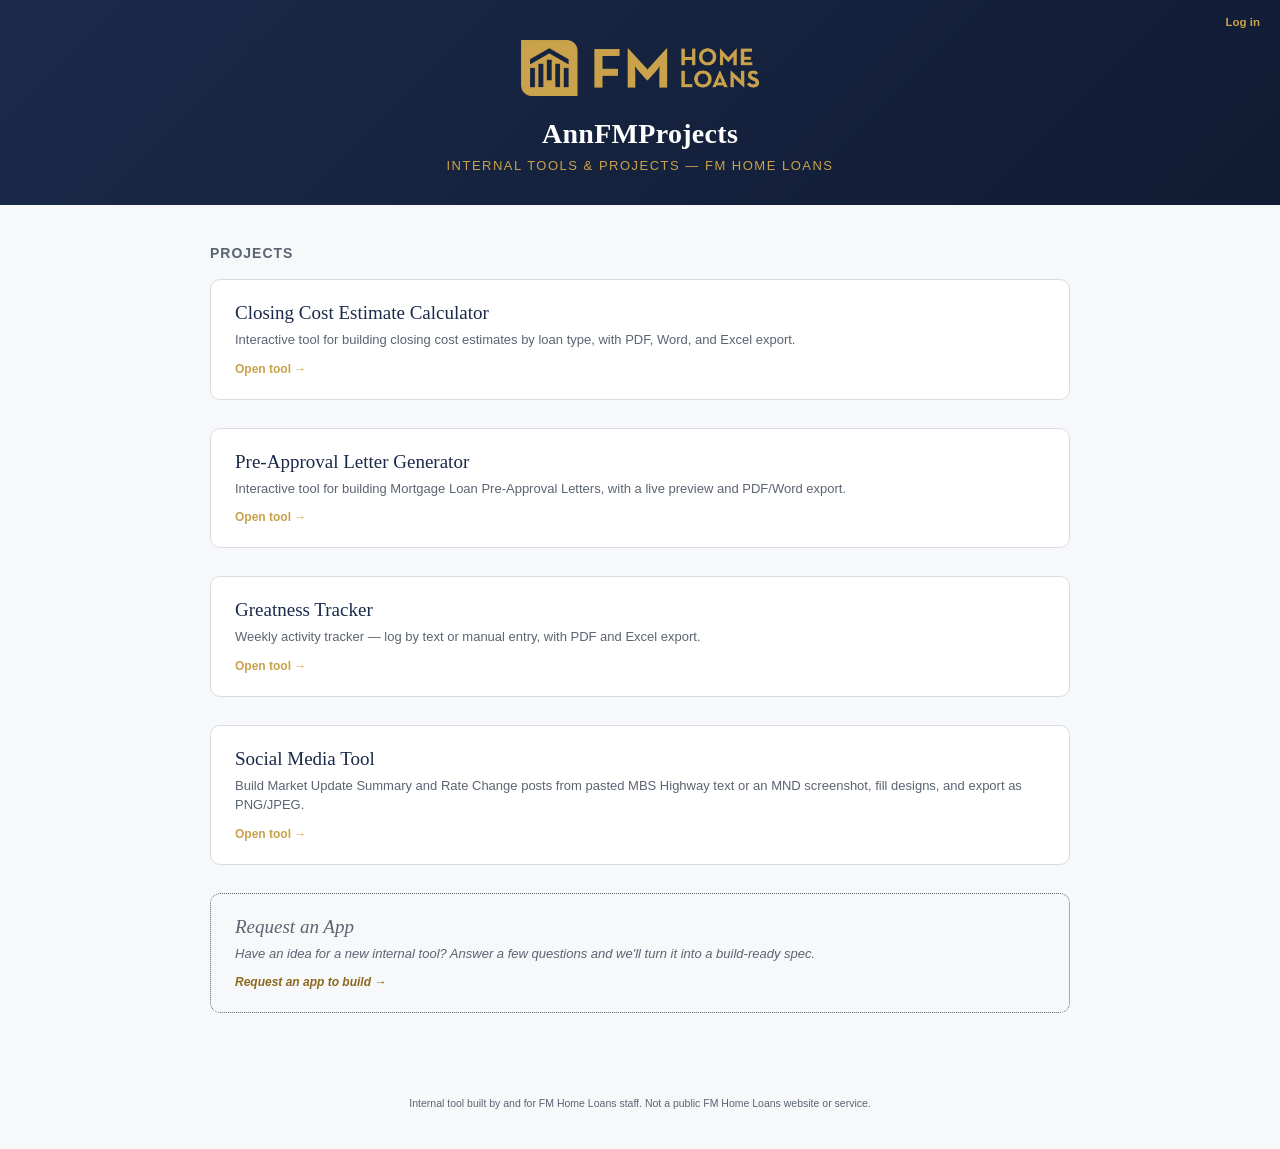
==== index.html @ bc338518 "Extract shared brand palette into assets/style.css Phase 2 of the shared-file split: navy/gold/slate" ====
<!DOCTYPE html>
<html lang="en">
<head>
<meta charset="UTF-8">
<meta name="viewport" content="width=device-width, initial-scale=1.0">
<title>AnnFMProjects Landing Page</title>
<script src="assets/api.js"></script>
<link rel="stylesheet" href="assets/style.css">
<style>
  :root{
    --paper:#F7F8FA;
    --ink:#202430;
  }
  *{ box-sizing:border-box; }
  body{
    margin:0;
    font-family: Calibri, "Segoe UI", Arial, sans-serif;
    background:var(--paper);
    color:var(--ink);
  }
  .wrap{
    max-width:900px;
    margin:0 auto;
    padding:0 20px;
  }
  .header{
    background:linear-gradient(135deg, var(--navy) 0%, var(--navy-deep) 100%);
    color:#fff;
    padding:40px 20px 32px 20px;
    text-align:center;
    position:relative;
  }
  .hub-account{
    position:absolute;
    top:16px;
    right:20px;
    font-size:11.5px;
    color:#fff;
    display:flex;
    align-items:center;
    gap:8px;
    flex-wrap:wrap;
    justify-content:flex-end;
    max-width:220px;
  }
  .hub-account a{ color:var(--gold); text-decoration:none; font-weight:600; }
  .hub-account a:hover{ text-decoration:underline; }
  .hub-admin-btn{
    background:rgba(255,255,255,0.12);
    border:1px solid rgba(255,255,255,0.32);
    color:#fff;
    padding:5px 10px;
    border-radius:5px;
    font-size:11px;
    cursor:pointer;
    font-family:inherit;
  }
  .hub-admin-btn:hover{ background:rgba(255,255,255,0.22); }
  .header img{
    height:56px;
    width:auto;
    margin-bottom:18px;
  }
  .header h1{
    font-family:Cambria, Georgia, serif;
    font-size:28px;
    margin:0 0 8px 0;
    letter-spacing:.3px;
  }
  .header p{
    font-size:13px;
    color:var(--gold);
    text-transform:uppercase;
    letter-spacing:1.5px;
    margin:0;
  }
  .projects{
    padding:40px 0 60px 0;
  }
  .projects h2{
    font-size:14px;
    text-transform:uppercase;
    letter-spacing:1px;
    color:var(--slate);
    margin:0 0 18px 0;
  }
  .card{
    display:block;
    background:#fff;
    border:1px solid var(--line);
    border-radius:10px;
    padding:22px 24px;
    text-decoration:none;
    color:inherit;
    transition:box-shadow .15s ease, transform .1s ease;
    margin-bottom:28px;
  }
  .card:last-of-type{ margin-bottom:0; }
  .card:hover{
    box-shadow:0 4px 16px rgba(16,27,51,0.1);
    transform:translateY(-1px);
  }
  .card-title{
    font-family:Cambria, Georgia, serif;
    font-size:19px;
    color:var(--navy);
    margin:0 0 6px 0;
  }
  .card-desc{
    font-size:13px;
    color:var(--slate);
    margin:0;
    line-height:1.5;
  }
  .card-arrow{
    display:inline-block;
    margin-top:12px;
    font-size:12px;
    font-weight:700;
    color:var(--gold);
  }
  .card-request{
    background:none;
    border:1px dotted var(--slate);
  }
  .card-request .card-title,
  .card-request .card-desc{
    color:var(--slate);
    font-style:italic;
  }
  .card-request .card-arrow{
    color:#8A6A1F;
    font-style:italic;
  }
  .footer{
    text-align:center;
    padding:24px 20px 40px 20px;
    font-size:10.5px;
    color:var(--slate);
  }

  /* HUB MODALS — login, request-an-app wizard, admin panel */
  .hub-modal-overlay{
    display:none; position:fixed; inset:0; background:rgba(16,27,51,0.55); z-index:2000;
    align-items:center; justify-content:center; padding:20px;
  }
  .hub-modal-overlay.open{ display:flex; }
  .hub-modal{
    background:#fff; border-radius:10px; max-width:560px; width:100%; max-height:86vh;
    overflow-y:auto; padding:22px; font-family:Calibri, "Segoe UI", Arial, sans-serif; text-align:left;
  }
  .hub-modal h3{ margin-top:0; color:var(--navy); font-family:Cambria, Georgia, serif; }
  .hub-field{ display:flex; flex-direction:column; gap:4px; margin-top:10px; }
  .hub-field label{ font-size:12px; font-weight:600; color:var(--ink); }
  .hub-field input, .hub-field textarea, .hub-field select{
    width:100%; box-sizing:border-box; padding:9px 10px; border:1px solid var(--line);
    border-radius:6px; font-family:inherit; font-size:13px;
  }
  .hub-field textarea{ resize:vertical; min-height:64px; }
  .hub-btn{
    border:none; border-radius:6px; padding:10px 16px; font-size:12.5px; font-weight:600;
    cursor:pointer; font-family:inherit;
  }
  .hub-btn-primary{ background:var(--navy); color:#fff; }
  .hub-btn-secondary{ background:var(--slate-light); color:var(--navy); }
  .hub-error{ color:#B3261E; font-size:12px; margin-top:10px; min-height:14px; }
  .hub-success{ color:var(--good); font-size:12px; margin-top:10px; }
  .hub-request-row{ border:1px solid var(--line); border-radius:8px; padding:14px 16px; margin-bottom:12px; }
  .hub-request-row h4{ margin:0 0 4px 0; color:var(--navy); font-size:14px; }
  .hub-request-meta{ font-size:11px; color:var(--slate); margin-bottom:8px; }
  .hub-request-actions{ display:flex; gap:8px; flex-wrap:wrap; margin-top:10px; }
</style>
</head>
<body>

  <div class="header">
    <div class="hub-account" id="hubAccountArea">
      <a href="#" onclick="openHubLoginModal(false); return false;">Log in</a>
    </div>
    <img src="[data-uri]" alt="FM Home Loans">
    <h1>AnnFMProjects</h1>
    <p>Internal Tools &amp; Projects — FM Home Loans</p>
  </div>

  <!-- LOGIN MODAL -->
  <div id="hubLoginModalOverlay" class="hub-modal-overlay">
    <div class="hub-modal" style="max-width:400px;">
      <div style="display:flex; justify-content:space-between; align-items:center;">
        <h3>Log In</h3>
        <button class="hub-btn hub-btn-secondary" onclick="closeHubLoginModal()">&times; Close</button>
      </div>
      <div id="hubLoginNote" style="display:none; font-size:11.5px; color:#8A6A1F; background:rgba(201,162,75,0.16); border:1px solid rgba(201,162,75,0.45); padding:6px 9px; border-radius:5px; margin-bottom:10px;">Log in to request an app.</div>
      <div class="hub-field">
        <label>Email</label>
        <input type="email" id="hubLoginEmail" autocomplete="username">
      </div>
      <div class="hub-field">
        <label>Password</label>
        <input type="password" id="hubLoginPassword" autocomplete="current-password" onkeydown="if(event.key==='Enter') attemptHubLogin();">
      </div>
      <div id="hubLoginError" class="hub-error"></div>
      <button class="hub-btn hub-btn-primary" style="width:100%; margin-top:6px; padding:11px;" onclick="attemptHubLogin()">Login</button>
      <div style="text-align:center; margin-top:12px;">
        <a href="#" onclick="openHubRequestLoginModal(); return false;" style="color:#8A6A1F; font-size:12px;">Request Login</a>
      </div>
    </div>
  </div>

  <!-- REQUEST LOGIN MODAL -->
  <div id="hubRequestLoginModalOverlay" class="hub-modal-overlay" style="z-index:2001;">
    <div class="hub-modal" style="max-width:420px;">
      <h3>Request Login</h3>
      <p style="font-size:12.5px; color:var(--slate); line-height:1.5;">Choose your name, email, and a password. This sends a request for approval — you won't be able to log in until it's approved. (Same account works across all FM Home Loans tools.)</p>
      <div class="hub-field"><label>Name</label><input type="text" id="hubReqLoginName"></div>
      <div class="hub-field"><label>Email</label><input type="email" id="hubReqLoginEmail" autocomplete="username"></div>
      <div class="hub-field"><label>Password <span style="font-size:10.5px; color:var(--slate); font-weight:400;">At least 8 characters</span></label><input type="password" id="hubReqLoginPassword" autocomplete="new-password"></div>
      <div class="hub-field"><label>Confirm Password</label><input type="password" id="hubReqLoginPasswordConfirm" autocomplete="new-password" onkeydown="if(event.key==='Enter') attemptHubRequestLogin();"></div>
      <div id="hubReqLoginError" class="hub-error"></div>
      <div id="hubReqLoginSuccess" class="hub-success" style="display:none;">Request sent — you'll be able to log in once it's approved.</div>
      <div style="margin-top:14px; display:flex; gap:8px; justify-content:flex-end;">
        <button class="hub-btn hub-btn-secondary" onclick="closeHubRequestLoginModal()">Cancel</button>
        <button class="hub-btn hub-btn-primary" onclick="attemptHubRequestLogin()">Send Request</button>
      </div>
    </div>
  </div>

  <!-- NEW APP WIZARD -->
  <div id="appWizardModalOverlay" class="hub-modal-overlay">
    <div class="hub-modal" style="max-width:560px;">
      <div style="display:flex; justify-content:space-between; align-items:center;">
        <h3>Request an App</h3>
        <button class="hub-btn hub-btn-secondary" onclick="closeAppWizard()">&times; Close</button>
      </div>

      <div id="wizardStepQuestions">
        <p style="font-size:12.5px; color:var(--slate); line-height:1.5;">Answer a few questions and we'll turn it into a build-ready spec for a new internal tool.</p>
        <div class="hub-field">
          <label>App name</label>
          <input type="text" id="wizAppName" placeholder="e.g. Loan Comparison Tool">
        </div>
        <div class="hub-field">
          <label>One-sentence purpose — what problem does it solve?</label>
          <textarea id="wizPurpose"></textarea>
        </div>
        <div class="hub-field">
          <label>Who will use it?</label>
          <input type="text" id="wizWhoWillUseIt" placeholder="e.g. all loan officers, just me">
        </div>
        <div class="hub-field">
          <label>Key features / must-haves</label>
          <textarea id="wizKeyFeatures" placeholder="One per line is fine"></textarea>
        </div>
        <div class="hub-field">
          <label>Closest existing tool to model it after</label>
          <select id="wizSimilarTo">
            <option value="">None / brand new</option>
            <option value="CCE Calculator">CCE Calculator</option>
            <option value="Pre-Approval Letter Generator">Pre-Approval Letter Generator</option>
            <option value="Greatness Tracker">Greatness Tracker</option>
          </select>
        </div>
        <div class="hub-field" style="flex-direction:row; align-items:center; gap:8px;">
          <input type="checkbox" id="wizNeedsCloudSave" style="width:auto;">
          <label style="margin:0;">Needs cloud save/load of records</label>
        </div>
        <div class="hub-field">
          <label>Needs export</label>
          <div style="display:flex; gap:14px; font-size:12.5px; color:var(--ink); margin-top:2px;">
            <label style="display:flex; align-items:center; gap:5px; font-weight:400;"><input type="checkbox" id="wizExportPdf" style="width:auto;"> PDF</label>
            <label style="display:flex; align-items:center; gap:5px; font-weight:400;"><input type="checkbox" id="wizExportWord" style="width:auto;"> Word</label>
            <label style="display:flex; align-items:center; gap:5px; font-weight:400;"><input type="checkbox" id="wizExportExcel" style="width:auto;"> Excel</label>
            <label style="display:flex; align-items:center; gap:5px; font-weight:400;"><input type="checkbox" id="wizExportPng" style="width:auto;"> PNG</label>
            <label style="display:flex; align-items:center; gap:5px; font-weight:400;"><input type="checkbox" id="wizExportJpeg" style="width:auto;"> JPEG</label>
            <label style="display:flex; align-items:center; gap:5px; font-weight:400;"><input type="checkbox" id="wizExportOther" style="width:auto;" onchange="toggleWizExportOther()"> <span id="wizExportOtherLabel">Other</span></label>
            <input type="text" id="wizExportOtherText" placeholder="Specify export type..." style="display:none; flex:1 1 140px; min-width:120px; font-size:12.5px; padding:4px 7px; border:1px solid var(--line); border-radius:5px; font-family:inherit;">
          </div>
        </div>
        <div class="hub-field">
          <label>Additional notes (optional)</label>
          <textarea id="wizAdditionalNotes"></textarea>
        </div>
        <div id="wizQuestionsError" class="hub-error"></div>
        <div style="display:flex; justify-content:flex-end; margin-top:14px;">
          <button class="hub-btn hub-btn-primary" onclick="wizGoToReview()">Review →</button>
        </div>
      </div>

      <div id="wizardStepReview" style="display:none;">
        <p style="font-size:12.5px; color:var(--slate); line-height:1.5;">Review before sending — Ann will use this to build the app.</p>
        <div id="wizReviewList" style="font-size:12.5px; line-height:1.6;"></div>
        <div id="wizSubmitError" class="hub-error"></div>
        <div id="wizSubmitSuccess" class="hub-success" style="display:none;">Request sent — Ann will follow up.</div>
        <div style="display:flex; justify-content:space-between; margin-top:14px;">
          <button class="hub-btn hub-btn-secondary" onclick="wizBackToQuestions()">← Back</button>
          <button class="hub-btn hub-btn-primary" id="wizSubmitBtn" onclick="wizSubmit()">Submit Request</button>
        </div>
      </div>
    </div>
  </div>

  <!-- ADMIN: APP REQUESTS PANEL -->
  <div id="adminAppRequestsModalOverlay" class="hub-modal-overlay">
    <div class="hub-modal" style="max-width:640px;">
      <div style="display:flex; justify-content:space-between; align-items:center;">
        <h3>App Requests</h3>
        <button class="hub-btn hub-btn-secondary" onclick="closeAdminPanel()">&times; Close</button>
      </div>
      <div id="adminRequestsError" class="hub-error"></div>
      <div id="adminRequestsEmpty" style="display:none; font-size:12.5px; color:var(--slate); padding:20px 0;">No requests submitted yet.</div>
      <div id="adminRequestsList"></div>
    </div>
  </div>

  <div class="wrap">
    <div class="projects">
      <h2>Projects</h2>

      <a class="card" href="cce_calculator/">
        <div class="card-title">Closing Cost Estimate Calculator</div>
        <p class="card-desc">Interactive tool for building closing cost estimates by loan type, with PDF, Word, and Excel export.</p>
        <span class="card-arrow">Open tool →</span>
      </a>

      <a class="card" href="pag/">
        <div class="card-title">Pre-Approval Letter Generator</div>
        <p class="card-desc">Interactive tool for building Mortgage Loan Pre-Approval Letters, with a live preview and PDF/Word export.</p>
        <span class="card-arrow">Open tool →</span>
      </a>

      <a class="card" href="greatness_tracker/">
        <div class="card-title">Greatness Tracker</div>
        <p class="card-desc">Weekly activity tracker — log by text or manual entry, with PDF and Excel export.</p>
        <span class="card-arrow">Open tool →</span>
      </a>

      <a class="card" href="social_media/">
        <div class="card-title">Social Media Tool</div>
        <p class="card-desc">Build Market Update Summary and Rate Change posts from pasted MBS Highway text or an MND screenshot, fill designs, and export as PNG/JPEG.</p>
        <span class="card-arrow">Open tool →</span>
      </a>

      <a class="card card-request" href="#" onclick="openAppWizard(); return false;">
        <div class="card-title">Request an App</div>
        <p class="card-desc">Have an idea for a new internal tool? Answer a few questions and we'll turn it into a build-ready spec.</p>
        <span class="card-arrow">Request an app to build →</span>
      </a>
    </div>
  </div>

  <div class="footer">
    Internal tool built by and for FM Home Loans staff. Not a public FM Home Loans website or service.
  </div>

<script>
// ===========================================================================
// HUB_API — mirrors PAG_API/CCE_API. Same API_BASE_URL + localStorage token
// key ('cce_session_token') so a login here carries over to every tool, and
// vice versa (shared GitHub Pages origin).
// ===========================================================================
// Shared login/session plumbing lives in assets/api.js (createFmApiCore).
const HUB_API = (function(){
  const core = createFmApiCore();
  return Object.assign({}, core, {
    submitAppRequest: async function(payload){
      const data = await core.call('submitAppRequest', payload);
      return data.request;
    },
    listAppRequests: async function(){
      const data = await core.call('listAppRequests', {});
      return data.requests;
    },
    deleteAppRequest: async function(requestId){
      const data = await core.call('deleteAppRequest', { requestId: requestId });
      return data.deleted;
    },
    emailAppRequestJson: async function(requestId){
      const data = await core.call('emailAppRequestJson', { requestId: requestId });
      return data.sent;
    },
    // PREP FOR LATER — see APP_REQUEST_CLAUDE_ENABLED below. The backend
    // action this calls is fully wired; only the button that calls it is
    // gated off until Ann has Anthropic API billing set up.
    sendAppRequestToClaude: async function(requestId){
      const data = await core.call('sendAppRequestToClaude', { requestId: requestId });
      return data.reply;
    },
  });
})();

// Flip to true once Ann sets ANTHROPIC_API_KEY (Script Properties) and
// redeploys backend/Code.gs — no other code changes needed. Until then the
// "Send Directly to Claude" button in the admin panel stays hidden and the
// primary options are Download JSON / Copy Prompt / Email Myself JSON.
const APP_REQUEST_CLAUDE_ENABLED = false;

// ===========================================================================
// SESSION — unlike CCE/PAG, the hub stays fully browsable while logged out;
// this only toggles the small account area in the header, never blocks the
// project cards.
// ===========================================================================
let hubAccount = null;

async function initHubSession(){
  if (!HUB_API.isLoggedIn()) { renderHubAccountArea(); return; }
  try {
    hubAccount = await HUB_API.whoAmI();
  } catch (err) {
    HUB_API.logout();
    hubAccount = null;
  }
  renderHubAccountArea();
}

function renderHubAccountArea(){
  const area = document.getElementById('hubAccountArea');
  if (!hubAccount) {
    area.innerHTML = '<a href="#" onclick="openHubLoginModal(false); return false;">Log in</a>';
    return;
  }
  let html = 'Hi, ' + escapeHtml_(hubAccount.Name) + ' &middot; <a href="#" onclick="hubLogout(); return false;">Logout</a>';
  if (hubAccount.isAdmin) {
    html += ' <button class="hub-admin-btn" onclick="openAdminPanel()">App Requests</button>';
  }
  area.innerHTML = html;
}

function hubLogout(){
  HUB_API.logout();
  hubAccount = null;
  renderHubAccountArea();
}

function escapeHtml_(str){
  const div = document.createElement('div');
  div.textContent = str == null ? '' : String(str);
  return div.innerHTML;
}

// ===========================================================================
// LOGIN / REQUEST LOGIN MODALS
// ===========================================================================
let pendingWizardOpen = false;

function openHubLoginModal(showRequestNote){
  document.getElementById('hubLoginEmail').value = '';
  document.getElementById('hubLoginPassword').value = '';
  document.getElementById('hubLoginError').textContent = '';
  document.getElementById('hubLoginNote').style.display = showRequestNote ? 'block' : 'none';
  document.getElementById('hubLoginModalOverlay').classList.add('open');
}
function closeHubLoginModal(){ document.getElementById('hubLoginModalOverlay').classList.remove('open'); }

async function attemptHubLogin(){
  const email = document.getElementById('hubLoginEmail').value.trim();
  const password = document.getElementById('hubLoginPassword').value;
  const errEl = document.getElementById('hubLoginError');
  errEl.textContent = '';
  if (!email || !password) { errEl.textContent = 'Enter your email and password.'; return; }
  try {
    hubAccount = await HUB_API.login(email, password);
    renderHubAccountArea();
    closeHubLoginModal();
    if (pendingWizardOpen) { pendingWizardOpen = false; openAppWizard(); }
  } catch (err) {
    errEl.textContent = err.message;
  }
}

function openHubRequestLoginModal(){
  ['hubReqLoginName','hubReqLoginEmail','hubReqLoginPassword','hubReqLoginPasswordConfirm'].forEach(id => { document.getElementById(id).value = ''; });
  document.getElementById('hubReqLoginError').textContent = '';
  document.getElementById('hubReqLoginSuccess').style.display = 'none';
  document.getElementById('hubRequestLoginModalOverlay').classList.add('open');
}
function closeHubRequestLoginModal(){ document.getElementById('hubRequestLoginModalOverlay').classList.remove('open'); }

async function attemptHubRequestLogin(){
  const name = document.getElementById('hubReqLoginName').value.trim();
  const email = document.getElementById('hubReqLoginEmail').value.trim();
  const password = document.getElementById('hubReqLoginPassword').value;
  const confirmPw = document.getElementById('hubReqLoginPasswordConfirm').value;
  const errEl = document.getElementById('hubReqLoginError');
  errEl.textContent = '';
  if (!name || !email || !password) { errEl.textContent = 'Name, email, and password are all required.'; return; }
  if (password.length < 8) { errEl.textContent = 'Password must be at least 8 characters.'; return; }
  if (password !== confirmPw) { errEl.textContent = "Passwords don't match."; return; }
  try {
    await HUB_API.requestLogin(name, email, password);
    document.getElementById('hubReqLoginSuccess').style.display = 'block';
  } catch (err) {
    errEl.textContent = err.message;
  }
}

// ===========================================================================
// NEW APP WIZARD
// ===========================================================================
let wizardAnswers = null;

function openAppWizard(){
  if (!hubAccount) {
    pendingWizardOpen = true;
    openHubLoginModal(true);
    return;
  }
  ['wizAppName','wizPurpose','wizWhoWillUseIt','wizKeyFeatures','wizAdditionalNotes'].forEach(id => { document.getElementById(id).value = ''; });
  document.getElementById('wizSimilarTo').value = '';
  document.getElementById('wizNeedsCloudSave').checked = false;
  document.getElementById('wizExportPdf').checked = false;
  document.getElementById('wizExportWord').checked = false;
  document.getElementById('wizExportExcel').checked = false;
  document.getElementById('wizQuestionsError').textContent = '';
  document.getElementById('wizSubmitError').textContent = '';
  document.getElementById('wizSubmitSuccess').style.display = 'none';
  document.getElementById('wizSubmitBtn').style.display = '';
  document.getElementById('wizardStepQuestions').style.display = '';
  document.getElementById('wizardStepReview').style.display = 'none';
  document.getElementById('appWizardModalOverlay').classList.add('open');
}
function closeAppWizard(){ document.getElementById('appWizardModalOverlay').classList.remove('open'); }
function toggleWizExportOther(){
  const checked = document.getElementById('wizExportOther').checked;
  document.getElementById('wizExportOtherLabel').style.display = checked ? 'none' : '';
  const textEl = document.getElementById('wizExportOtherText');
  textEl.style.display = checked ? '' : 'none';
  if (checked) textEl.focus();
}

function wizGoToReview(){
  const appName = document.getElementById('wizAppName').value.trim();
  const purpose = document.getElementById('wizPurpose').value.trim();
  const errEl = document.getElementById('wizQuestionsError');
  errEl.textContent = '';
  if (!appName) { errEl.textContent = 'An app name is required.'; return; }
  if (!purpose) { errEl.textContent = 'A one-sentence purpose is required.'; return; }

  const exportBits = [];
  if (document.getElementById('wizExportPdf').checked) exportBits.push('PDF');
  if (document.getElementById('wizExportWord').checked) exportBits.push('Word');
  if (document.getElementById('wizExportExcel').checked) exportBits.push('Excel');
  if (document.getElementById('wizExportPng').checked) exportBits.push('PNG');
  if (document.getElementById('wizExportJpeg').checked) exportBits.push('JPEG');
  if (document.getElementById('wizExportOther').checked) exportBits.push(document.getElementById('wizExportOtherText').value.trim() || 'Other');

  wizardAnswers = {
    appName: appName,
    purpose: purpose,
    whoWillUseIt: document.getElementById('wizWhoWillUseIt').value.trim(),
    keyFeatures: document.getElementById('wizKeyFeatures').value.trim(),
    similarToExisting: document.getElementById('wizSimilarTo').value,
    needsCloudSave: document.getElementById('wizNeedsCloudSave').checked,
    needsExport: exportBits.join(', '),
    additionalNotes: document.getElementById('wizAdditionalNotes').value.trim(),
  };

  const reviewRows = [
    ['App name', wizardAnswers.appName],
    ['Purpose', wizardAnswers.purpose],
    ['Who will use it', wizardAnswers.whoWillUseIt || '—'],
    ['Key features', wizardAnswers.keyFeatures || '—'],
    ['Similar to', wizardAnswers.similarToExisting || 'None / brand new'],
    ['Cloud save/load', wizardAnswers.needsCloudSave ? 'Yes' : 'No'],
    ['Export', wizardAnswers.needsExport || 'None specified'],
    ['Additional notes', wizardAnswers.additionalNotes || '—'],
  ];
  document.getElementById('wizReviewList').innerHTML = reviewRows.map(r =>
    '<div style="margin-bottom:8px;"><strong style="color:var(--navy);">' + escapeHtml_(r[0]) + ':</strong> ' + escapeHtml_(r[1]).replace(/\n/g,'<br>') + '</div>'
  ).join('');

  document.getElementById('wizardStepQuestions').style.display = 'none';
  document.getElementById('wizardStepReview').style.display = '';
}
function wizBackToQuestions(){
  document.getElementById('wizardStepReview').style.display = 'none';
  document.getElementById('wizardStepQuestions').style.display = '';
}
async function wizSubmit(){
  const errEl = document.getElementById('wizSubmitError');
  errEl.textContent = '';
  try {
    await HUB_API.submitAppRequest(wizardAnswers);
    document.getElementById('wizSubmitSuccess').style.display = 'block';
    document.getElementById('wizSubmitBtn').style.display = 'none';
  } catch (err) {
    errEl.textContent = err.message;
  }
}

// ===========================================================================
// ADMIN — APP REQUESTS PANEL
// ===========================================================================
let adminRequestsCache = [];

async function openAdminPanel(){
  document.getElementById('adminAppRequestsModalOverlay').classList.add('open');
  document.getElementById('adminRequestsError').textContent = '';
  document.getElementById('adminRequestsEmpty').style.display = 'none';
  document.getElementById('adminRequestsList').innerHTML = '<div style="font-size:12.5px; color:var(--slate); padding:20px 0;">Loading…</div>';
  try {
    const requests = await HUB_API.listAppRequests();
    renderAdminRequests(requests);
  } catch (err) {
    document.getElementById('adminRequestsList').innerHTML = '';
    document.getElementById('adminRequestsError').textContent = err.message;
  }
}
function closeAdminPanel(){ document.getElementById('adminAppRequestsModalOverlay').classList.remove('open'); }

function renderAdminRequests(requests){
  adminRequestsCache = requests;
  const listEl = document.getElementById('adminRequestsList');
  if (!requests.length) {
    listEl.innerHTML = '';
    document.getElementById('adminRequestsEmpty').style.display = 'block';
    return;
  }
  document.getElementById('adminRequestsEmpty').style.display = 'none';
  listEl.innerHTML = requests.map((r, i) =>
    '<div class="hub-request-row">' +
      '<h4>' + escapeHtml_(r.AppName) + '</h4>' +
      '<div class="hub-request-meta">' + escapeHtml_(r.SubmitterName) + ' (' + escapeHtml_(r.SubmitterEmail) + ') &middot; ' + escapeHtml_(dateOnlyHub_(r.CreatedAt)) + '</div>' +
      '<div style="font-size:12.5px;">' + escapeHtml_(r.Purpose) + '</div>' +
      '<div class="hub-request-actions">' +
        '<button class="hub-btn hub-btn-primary" onclick="downloadRequestJson(' + i + ')">Download JSON</button>' +
        '<button class="hub-btn hub-btn-secondary" onclick="copyRequestPrompt(' + i + ')">Copy Prompt</button>' +
        '<button class="hub-btn hub-btn-secondary" onclick="emailRequestJson(' + i + ')">Email Myself JSON</button>' +
        (APP_REQUEST_CLAUDE_ENABLED ? '<button class="hub-btn hub-btn-secondary" onclick="sendRequestToClaude(' + i + ')">Send Directly to Claude</button>' : '') +
        '<button class="hub-btn hub-btn-secondary" style="color:#B3261E;" onclick="deleteAdminRequest(' + i + ')">Delete</button>' +
      '</div>' +
      '<div id="hubRequestStatus' + i + '" class="hub-success" style="display:none;"></div>' +
      '<div id="hubClaudeReply' + i + '" style="display:none; margin-top:10px; background:var(--slate-light); border-radius:6px; padding:10px; font-size:12px; white-space:pre-wrap;"></div>' +
    '</div>'
  ).join('');
}
function dateOnlyHub_(value){
  if (!value) return '';
  const d = new Date(value);
  return isNaN(d.getTime()) ? String(value) : d.toISOString().slice(0,10);
}
async function copyRequestPrompt(i){
  const r = adminRequestsCache[i];
  try {
    await navigator.clipboard.writeText(r.PromptText || '');
  } catch (err) {
    alert('Could not copy automatically — select and copy manually:\n\n' + (r.PromptText || ''));
  }
}
function downloadRequestJson(i){
  const r = adminRequestsCache[i];
  const blob = new Blob([JSON.stringify(r, null, 2)], { type: 'application/json' });
  const url = URL.createObjectURL(blob);
  const a = document.createElement('a');
  a.href = url;
  a.download = 'app-request-' + (r.AppName || 'request').replace(/[^a-z0-9]+/gi, '-').toLowerCase() + '.json';
  document.body.appendChild(a);
  a.click();
  document.body.removeChild(a);
  URL.revokeObjectURL(url);
}
async function emailRequestJson(i){
  const r = adminRequestsCache[i];
  const statusEl = document.getElementById('hubRequestStatus' + i);
  statusEl.style.display = 'block';
  statusEl.style.color = 'var(--good)';
  statusEl.textContent = 'Sending…';
  try {
    await HUB_API.emailAppRequestJson(r.RequestID);
    statusEl.textContent = 'Sent to your inbox.';
  } catch (err) {
    statusEl.style.color = '#B3261E';
    statusEl.textContent = err.message;
  }
}

// PREP FOR LATER — only reachable when APP_REQUEST_CLAUDE_ENABLED is true
// (the button that calls this isn't rendered otherwise).
async function sendRequestToClaude(i){
  const r = adminRequestsCache[i];
  const replyEl = document.getElementById('hubClaudeReply' + i);
  replyEl.style.display = 'block';
  replyEl.textContent = 'Asking Claude…';
  try {
    const reply = await HUB_API.sendAppRequestToClaude(r.RequestID);
    replyEl.textContent = reply;
  } catch (err) {
    replyEl.textContent = err.message;
  }
}

async function deleteAdminRequest(i){
  const r = adminRequestsCache[i];
  if (!confirm('Delete the request for "' + r.AppName + '"? This cannot be undone.')) return;
  try {
    await HUB_API.deleteAppRequest(r.RequestID);
    openAdminPanel();
  } catch (err) {
    document.getElementById('adminRequestsError').textContent = err.message;
  }
}

document.addEventListener('DOMContentLoaded', initHubSession);
</script>
</body>
</html>
---- assets/style.css ----
/* FM Home Loans internal tools — shared brand palette.
   Only variables that are genuinely identical across every page live here.
   --paper/--ink differ intentionally on the hub vs the tools, and each page
   may declare its own extra vars (PAG's theme colors, Social's --bad) in its
   own <style> block's :root — CSS custom properties merge across multiple
   :root rules, so this file and each page's local :root combine cleanly. */
:root{
  --navy:#1B2A4A;
  --navy-deep:#101B33;
  --gold:#C9A24B;
  --slate:#5B6472;
  --slate-light:#EDEFF3;
  --line:#D9DCE3;
  --good:#2F6B4F;
}
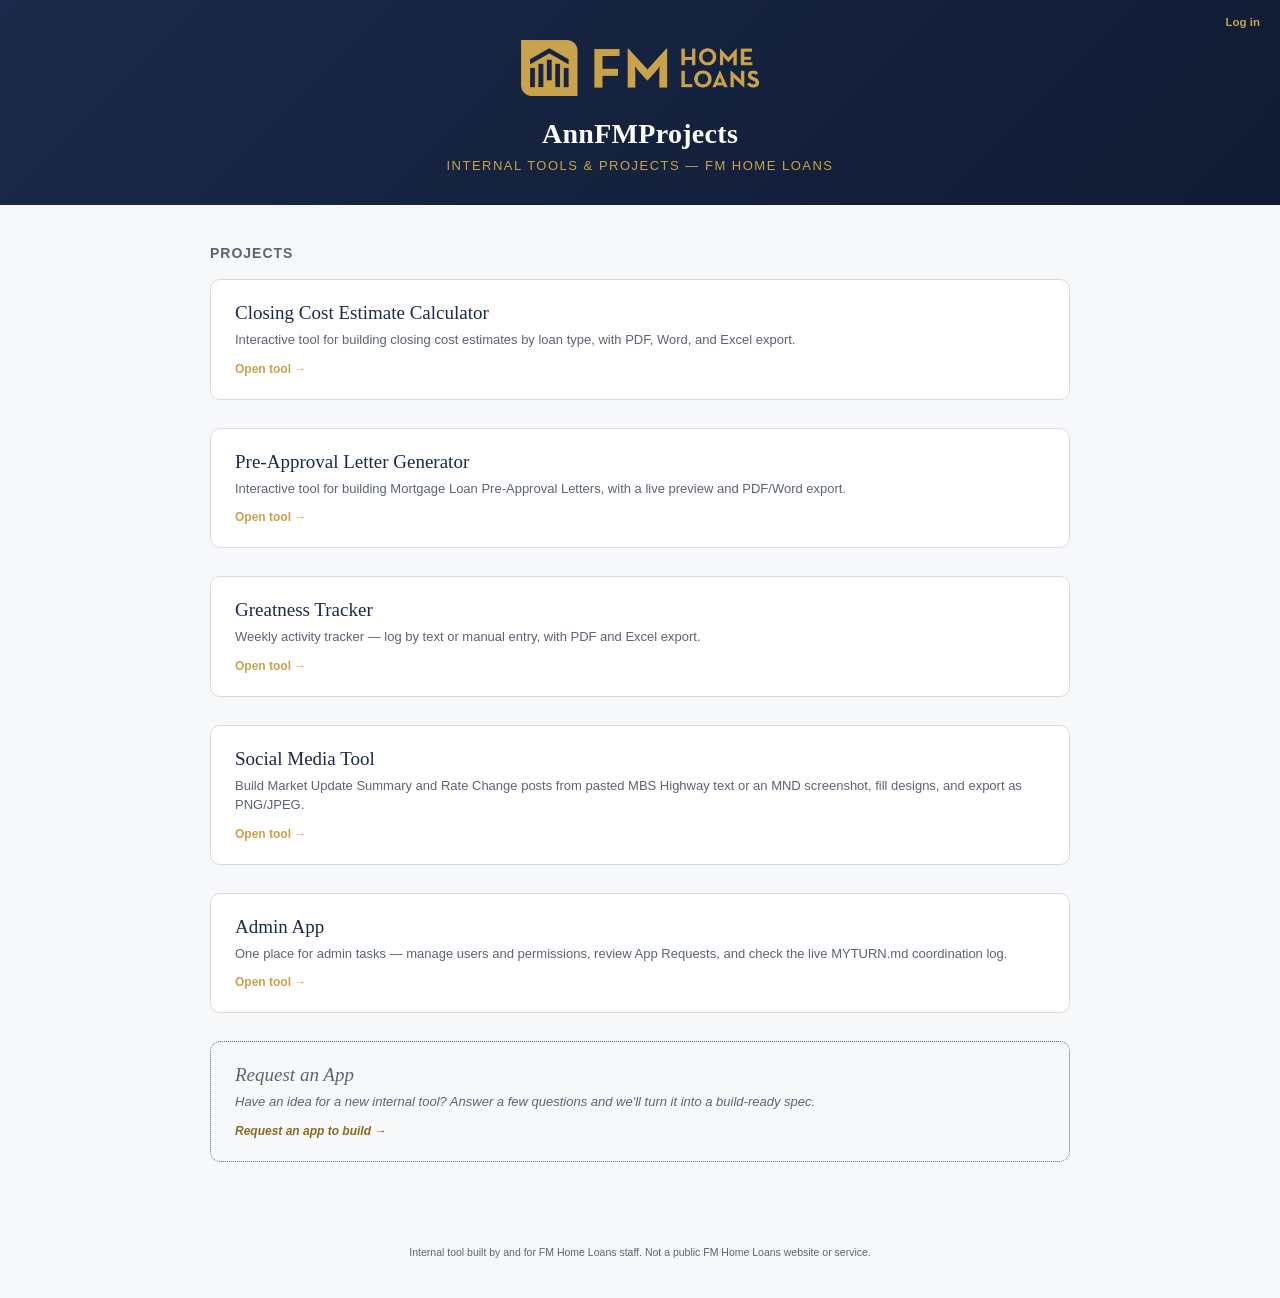
==== commit 4ea010f9: "Add Admin App: consolidated user management, App Requests, MYTURN live view New admin/index.html bri" ====
--- a/index.html
+++ b/index.html
@@ -5,6 +5,7 @@
 <meta name="viewport" content="width=device-width, initial-scale=1.0">
 <title>AnnFMProjects Landing Page</title>
 <script src="assets/api.js"></script>
+<script src="assets/broadcast.js"></script>
 <link rel="stylesheet" href="assets/style.css">
 <style>
   :root{
@@ -54,6 +55,8 @@
     font-size:11px;
     cursor:pointer;
     font-family:inherit;
+    text-decoration:none;
+    display:inline-block;
   }
   .hub-admin-btn:hover{ background:rgba(255,255,255,0.22); }
   .header img{
@@ -165,10 +168,6 @@
   .hub-btn-secondary{ background:var(--slate-light); color:var(--navy); }
   .hub-error{ color:#B3261E; font-size:12px; margin-top:10px; min-height:14px; }
   .hub-success{ color:var(--good); font-size:12px; margin-top:10px; }
-  .hub-request-row{ border:1px solid var(--line); border-radius:8px; padding:14px 16px; margin-bottom:12px; }
-  .hub-request-row h4{ margin:0 0 4px 0; color:var(--navy); font-size:14px; }
-  .hub-request-meta{ font-size:11px; color:var(--slate); margin-bottom:8px; }
-  .hub-request-actions{ display:flex; gap:8px; flex-wrap:wrap; margin-top:10px; }
 </style>
 </head>
 <body>
@@ -298,19 +297,6 @@
     </div>
   </div>
 
-  <!-- ADMIN: APP REQUESTS PANEL -->
-  <div id="adminAppRequestsModalOverlay" class="hub-modal-overlay">
-    <div class="hub-modal" style="max-width:640px;">
-      <div style="display:flex; justify-content:space-between; align-items:center;">
-        <h3>App Requests</h3>
-        <button class="hub-btn hub-btn-secondary" onclick="closeAdminPanel()">&times; Close</button>
-      </div>
-      <div id="adminRequestsError" class="hub-error"></div>
-      <div id="adminRequestsEmpty" style="display:none; font-size:12.5px; color:var(--slate); padding:20px 0;">No requests submitted yet.</div>
-      <div id="adminRequestsList"></div>
-    </div>
-  </div>
-
   <div class="wrap">
     <div class="projects">
       <h2>Projects</h2>
@@ -336,6 +322,12 @@
       <a class="card" href="social_media/">
         <div class="card-title">Social Media Tool</div>
         <p class="card-desc">Build Market Update Summary and Rate Change posts from pasted MBS Highway text or an MND screenshot, fill designs, and export as PNG/JPEG.</p>
+        <span class="card-arrow">Open tool →</span>
+      </a>
+
+      <a class="card" href="admin/">
+        <div class="card-title">Admin App</div>
+        <p class="card-desc">One place for admin tasks — manage users and permissions, review App Requests, and check the live MYTURN.md coordination log.</p>
         <span class="card-arrow">Open tool →</span>
       </a>
 
@@ -361,37 +353,16 @@
 const HUB_API = (function(){
   const core = createFmApiCore();
   return Object.assign({}, core, {
+    // App Requests admin actions (listAppRequests/deleteAppRequest/
+    // updateAppRequestStatus/emailAppRequestJson/sendAppRequestToClaude)
+    // moved to the Admin App (admin/index.html) — the hub only ever needs
+    // submitAppRequest for its own "Request an App" wizard now.
     submitAppRequest: async function(payload){
       const data = await core.call('submitAppRequest', payload);
       return data.request;
     },
-    listAppRequests: async function(){
-      const data = await core.call('listAppRequests', {});
-      return data.requests;
-    },
-    deleteAppRequest: async function(requestId){
-      const data = await core.call('deleteAppRequest', { requestId: requestId });
-      return data.deleted;
-    },
-    emailAppRequestJson: async function(requestId){
-      const data = await core.call('emailAppRequestJson', { requestId: requestId });
-      return data.sent;
-    },
-    // PREP FOR LATER — see APP_REQUEST_CLAUDE_ENABLED below. The backend
-    // action this calls is fully wired; only the button that calls it is
-    // gated off until Ann has Anthropic API billing set up.
-    sendAppRequestToClaude: async function(requestId){
-      const data = await core.call('sendAppRequestToClaude', { requestId: requestId });
-      return data.reply;
-    },
   });
 })();
-
-// Flip to true once Ann sets ANTHROPIC_API_KEY (Script Properties) and
-// redeploys backend/Code.gs — no other code changes needed. Until then the
-// "Send Directly to Claude" button in the admin panel stays hidden and the
-// primary options are Download JSON / Copy Prompt / Email Myself JSON.
-const APP_REQUEST_CLAUDE_ENABLED = false;
 
 // ===========================================================================
 // SESSION — unlike CCE/PAG, the hub stays fully browsable while logged out;
@@ -419,7 +390,7 @@
   }
   let html = 'Hi, ' + escapeHtml_(hubAccount.Name) + ' &middot; <a href="#" onclick="hubLogout(); return false;">Logout</a>';
   if (hubAccount.isAdmin) {
-    html += ' <button class="hub-admin-btn" onclick="openAdminPanel()">App Requests</button>';
+    html += ' <a class="hub-admin-btn" href="admin/">Admin App →</a>';
   }
   area.innerHTML = html;
 }
@@ -586,119 +557,8 @@
   }
 }
 
-// ===========================================================================
-// ADMIN — APP REQUESTS PANEL
-// ===========================================================================
-let adminRequestsCache = [];
-
-async function openAdminPanel(){
-  document.getElementById('adminAppRequestsModalOverlay').classList.add('open');
-  document.getElementById('adminRequestsError').textContent = '';
-  document.getElementById('adminRequestsEmpty').style.display = 'none';
-  document.getElementById('adminRequestsList').innerHTML = '<div style="font-size:12.5px; color:var(--slate); padding:20px 0;">Loading…</div>';
-  try {
-    const requests = await HUB_API.listAppRequests();
-    renderAdminRequests(requests);
-  } catch (err) {
-    document.getElementById('adminRequestsList').innerHTML = '';
-    document.getElementById('adminRequestsError').textContent = err.message;
-  }
-}
-function closeAdminPanel(){ document.getElementById('adminAppRequestsModalOverlay').classList.remove('open'); }
-
-function renderAdminRequests(requests){
-  adminRequestsCache = requests;
-  const listEl = document.getElementById('adminRequestsList');
-  if (!requests.length) {
-    listEl.innerHTML = '';
-    document.getElementById('adminRequestsEmpty').style.display = 'block';
-    return;
-  }
-  document.getElementById('adminRequestsEmpty').style.display = 'none';
-  listEl.innerHTML = requests.map((r, i) =>
-    '<div class="hub-request-row">' +
-      '<h4>' + escapeHtml_(r.AppName) + '</h4>' +
-      '<div class="hub-request-meta">' + escapeHtml_(r.SubmitterName) + ' (' + escapeHtml_(r.SubmitterEmail) + ') &middot; ' + escapeHtml_(dateOnlyHub_(r.CreatedAt)) + '</div>' +
-      '<div style="font-size:12.5px;">' + escapeHtml_(r.Purpose) + '</div>' +
-      '<div class="hub-request-actions">' +
-        '<button class="hub-btn hub-btn-primary" onclick="downloadRequestJson(' + i + ')">Download JSON</button>' +
-        '<button class="hub-btn hub-btn-secondary" onclick="copyRequestPrompt(' + i + ')">Copy Prompt</button>' +
-        '<button class="hub-btn hub-btn-secondary" onclick="emailRequestJson(' + i + ')">Email Myself JSON</button>' +
-        (APP_REQUEST_CLAUDE_ENABLED ? '<button class="hub-btn hub-btn-secondary" onclick="sendRequestToClaude(' + i + ')">Send Directly to Claude</button>' : '') +
-        '<button class="hub-btn hub-btn-secondary" style="color:#B3261E;" onclick="deleteAdminRequest(' + i + ')">Delete</button>' +
-      '</div>' +
-      '<div id="hubRequestStatus' + i + '" class="hub-success" style="display:none;"></div>' +
-      '<div id="hubClaudeReply' + i + '" style="display:none; margin-top:10px; background:var(--slate-light); border-radius:6px; padding:10px; font-size:12px; white-space:pre-wrap;"></div>' +
-    '</div>'
-  ).join('');
-}
-function dateOnlyHub_(value){
-  if (!value) return '';
-  const d = new Date(value);
-  return isNaN(d.getTime()) ? String(value) : d.toISOString().slice(0,10);
-}
-async function copyRequestPrompt(i){
-  const r = adminRequestsCache[i];
-  try {
-    await navigator.clipboard.writeText(r.PromptText || '');
-  } catch (err) {
-    alert('Could not copy automatically — select and copy manually:\n\n' + (r.PromptText || ''));
-  }
-}
-function downloadRequestJson(i){
-  const r = adminRequestsCache[i];
-  const blob = new Blob([JSON.stringify(r, null, 2)], { type: 'application/json' });
-  const url = URL.createObjectURL(blob);
-  const a = document.createElement('a');
-  a.href = url;
-  a.download = 'app-request-' + (r.AppName || 'request').replace(/[^a-z0-9]+/gi, '-').toLowerCase() + '.json';
-  document.body.appendChild(a);
-  a.click();
-  document.body.removeChild(a);
-  URL.revokeObjectURL(url);
-}
-async function emailRequestJson(i){
-  const r = adminRequestsCache[i];
-  const statusEl = document.getElementById('hubRequestStatus' + i);
-  statusEl.style.display = 'block';
-  statusEl.style.color = 'var(--good)';
-  statusEl.textContent = 'Sending…';
-  try {
-    await HUB_API.emailAppRequestJson(r.RequestID);
-    statusEl.textContent = 'Sent to your inbox.';
-  } catch (err) {
-    statusEl.style.color = '#B3261E';
-    statusEl.textContent = err.message;
-  }
-}
-
-// PREP FOR LATER — only reachable when APP_REQUEST_CLAUDE_ENABLED is true
-// (the button that calls this isn't rendered otherwise).
-async function sendRequestToClaude(i){
-  const r = adminRequestsCache[i];
-  const replyEl = document.getElementById('hubClaudeReply' + i);
-  replyEl.style.display = 'block';
-  replyEl.textContent = 'Asking Claude…';
-  try {
-    const reply = await HUB_API.sendAppRequestToClaude(r.RequestID);
-    replyEl.textContent = reply;
-  } catch (err) {
-    replyEl.textContent = err.message;
-  }
-}
-
-async function deleteAdminRequest(i){
-  const r = adminRequestsCache[i];
-  if (!confirm('Delete the request for "' + r.AppName + '"? This cannot be undone.')) return;
-  try {
-    await HUB_API.deleteAppRequest(r.RequestID);
-    openAdminPanel();
-  } catch (err) {
-    document.getElementById('adminRequestsError').textContent = err.message;
-  }
-}
-
 document.addEventListener('DOMContentLoaded', initHubSession);
+document.addEventListener('DOMContentLoaded', () => initFmBroadcastPoll(HUB_API));
 </script>
 </body>
 </html>
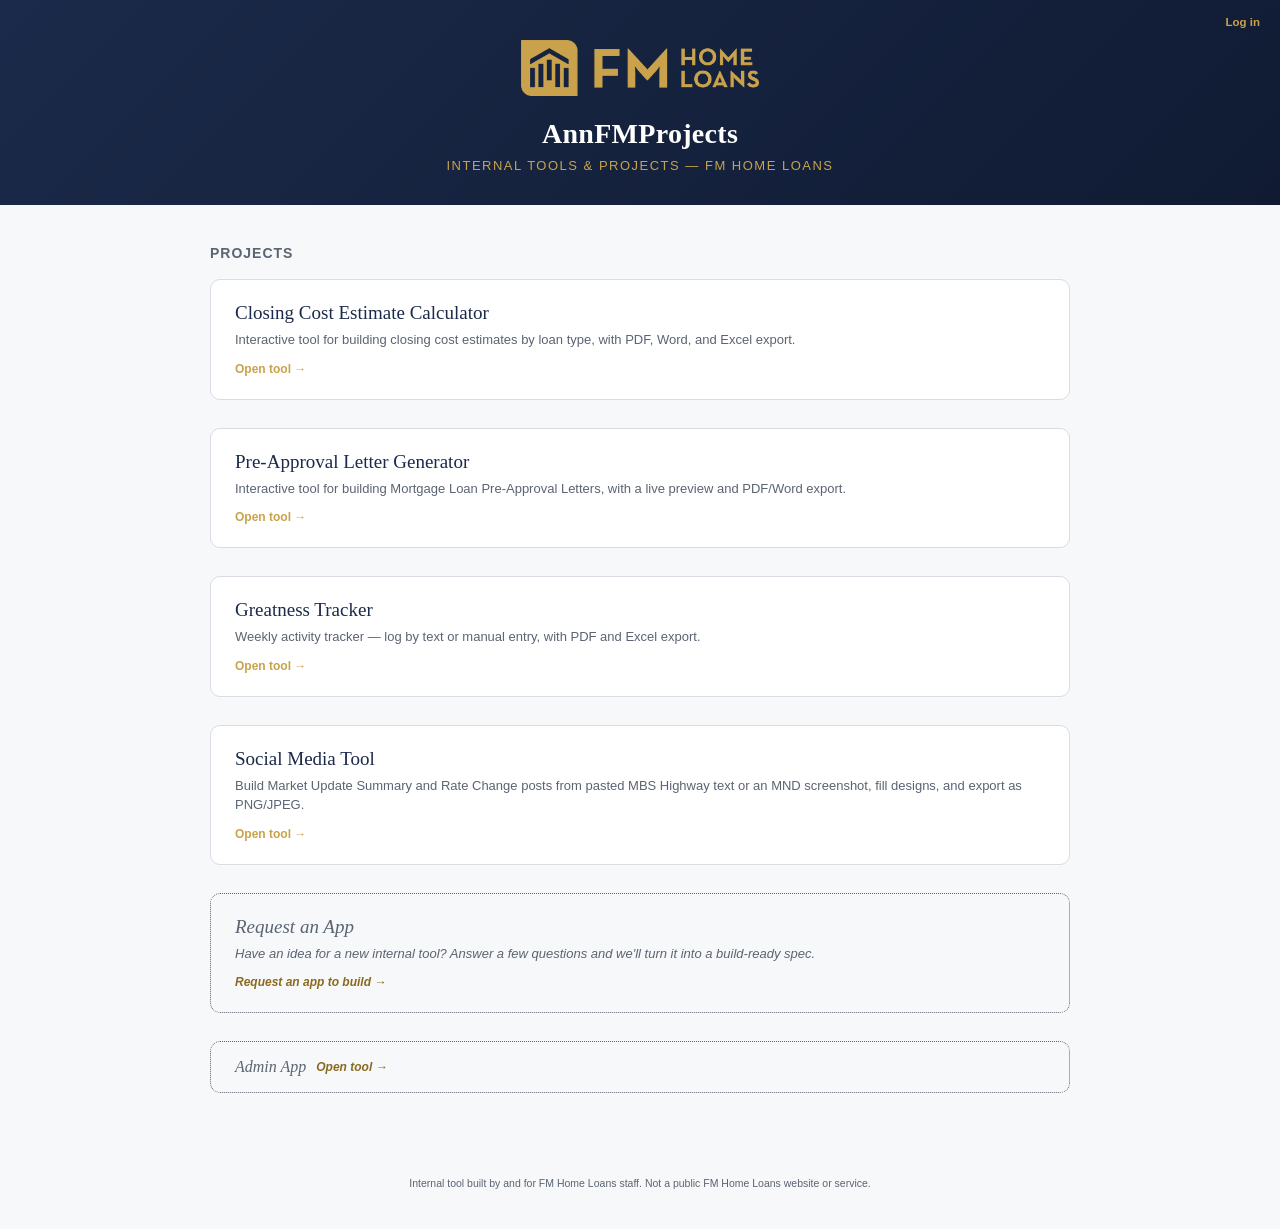
==== commit 9035081e: "Restyle Admin App hub card to match Request an App, move to absolute bottom Per Ann's request: dotte" ====
--- a/index.html
+++ b/index.html
@@ -131,6 +131,14 @@
     color:var(--slate);
     font-style:italic;
   }
+  .card-mini{
+    display:flex;
+    align-items:center;
+    gap:10px;
+    padding:16px 24px;
+  }
+  .card-mini .card-title{ margin:0; font-size:16px; }
+  .card-mini .card-arrow{ margin-top:0; }
   .card-request .card-arrow{
     color:#8A6A1F;
     font-style:italic;
@@ -325,16 +333,15 @@
         <span class="card-arrow">Open tool →</span>
       </a>
 
-      <a class="card" href="admin/">
-        <div class="card-title">Admin App</div>
-        <p class="card-desc">One place for admin tasks — manage users and permissions, review App Requests, and check the live MYTURN.md coordination log.</p>
-        <span class="card-arrow">Open tool →</span>
-      </a>
-
       <a class="card card-request" href="#" onclick="openAppWizard(); return false;">
         <div class="card-title">Request an App</div>
         <p class="card-desc">Have an idea for a new internal tool? Answer a few questions and we'll turn it into a build-ready spec.</p>
         <span class="card-arrow">Request an app to build →</span>
+      </a>
+
+      <a class="card card-request card-mini" href="admin/">
+        <div class="card-title">Admin App</div>
+        <span class="card-arrow">Open tool →</span>
       </a>
     </div>
   </div>
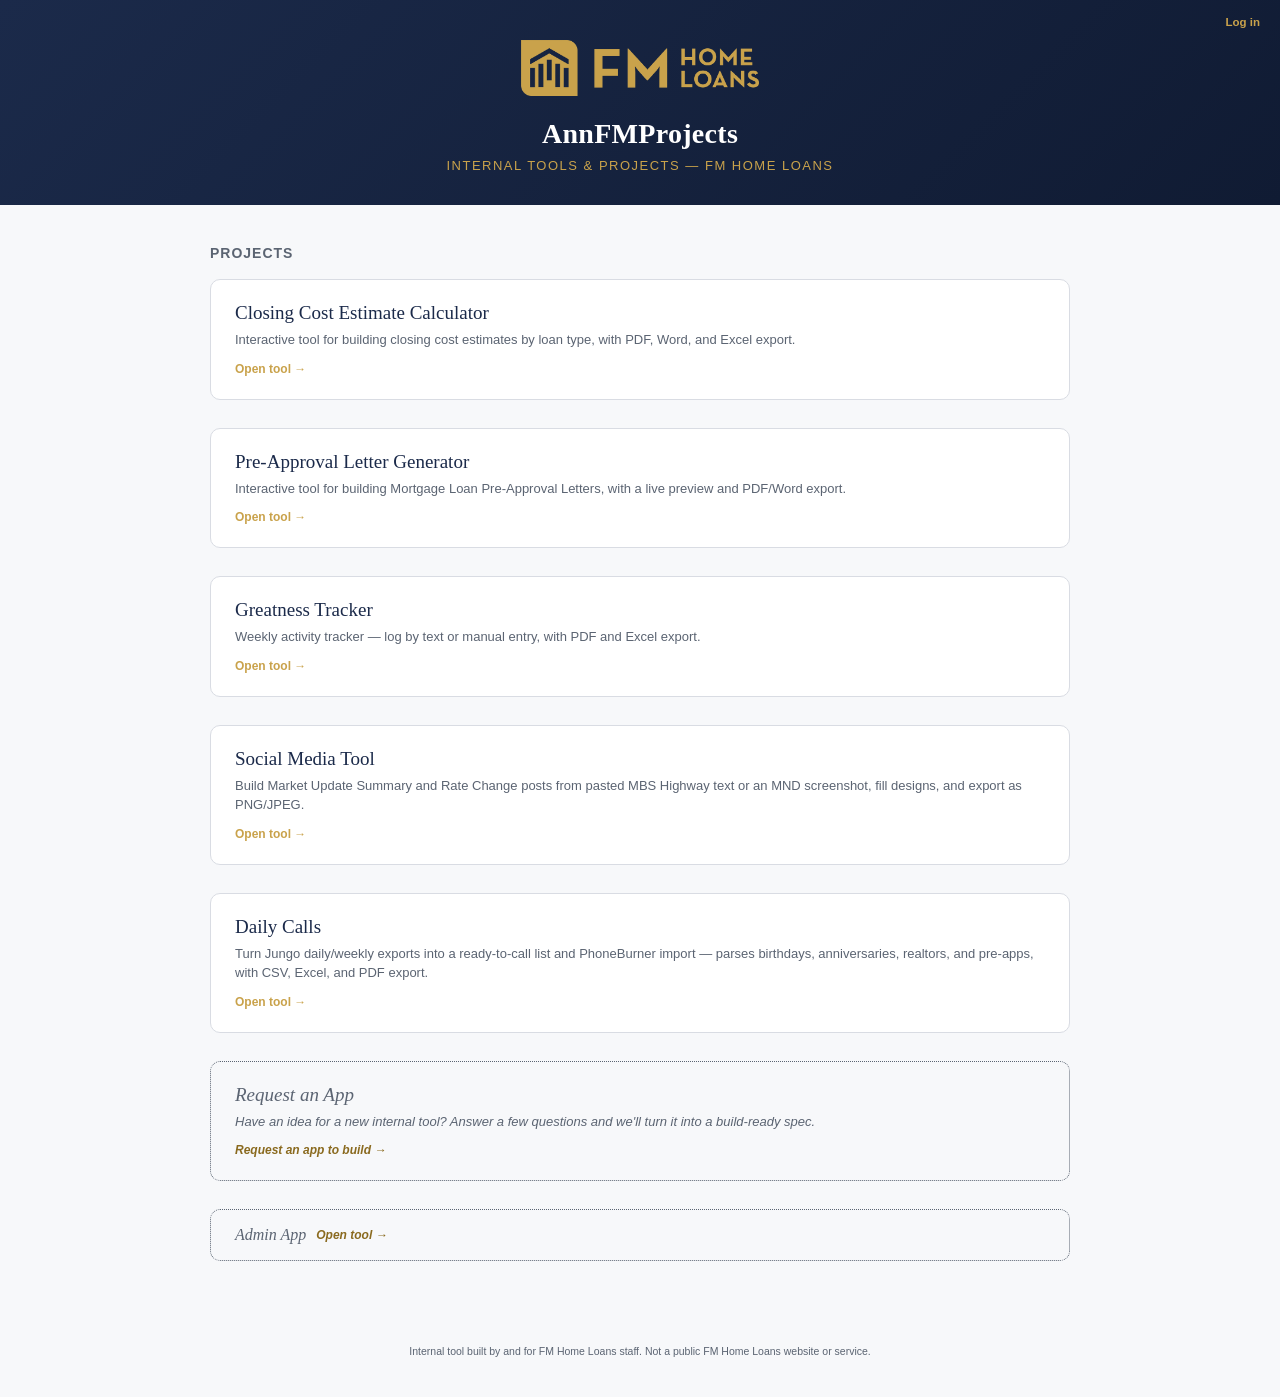
==== commit ce46b423: "Add Daily Calls tool: Jungo export parsing, PhoneBurner/CSV/XLSX/PDF exports New internal tool (dail" ====
--- a/index.html
+++ b/index.html
@@ -154,11 +154,21 @@
   .hub-modal-overlay{
     display:none; position:fixed; inset:0; background:rgba(16,27,51,0.55); z-index:2000;
     align-items:center; justify-content:center; padding:20px;
-  }
-  .hub-modal-overlay.open{ display:flex; }
+    opacity:0;
+    transition:opacity .22s cubic-bezier(.16,1,.3,1), display .22s allow-discrete;
+  }
+  .hub-modal-overlay.open{ display:flex; opacity:1; }
+  @starting-style{ .hub-modal-overlay.open{ opacity:0; } }
   .hub-modal{
     background:#fff; border-radius:10px; max-width:560px; width:100%; max-height:86vh;
     overflow-y:auto; padding:22px; font-family:Calibri, "Segoe UI", Arial, sans-serif; text-align:left;
+    opacity:1; transform:scale(1) translateY(0);
+    transition:opacity .24s cubic-bezier(.16,1,.3,1), transform .24s cubic-bezier(.16,1,.3,1);
+  }
+  .hub-modal-overlay:not(.open) .hub-modal{ opacity:0; transform:scale(.94) translateY(10px); }
+  @starting-style{ .hub-modal-overlay.open .hub-modal{ opacity:0; transform:scale(.94) translateY(10px); } }
+  @media (prefers-reduced-motion:reduce){
+    .hub-modal-overlay, .hub-modal{ transition:none !important; }
   }
   .hub-modal h3{ margin-top:0; color:var(--navy); font-family:Cambria, Georgia, serif; }
   .hub-field{ display:flex; flex-direction:column; gap:4px; margin-top:10px; }
@@ -190,7 +200,7 @@
   </div>
 
   <!-- LOGIN MODAL -->
-  <div id="hubLoginModalOverlay" class="hub-modal-overlay">
+  <div id="hubLoginModalOverlay" class="hub-modal-overlay" onclick="if(event.target===this) closeHubLoginModal();">
     <div class="hub-modal" style="max-width:400px;">
       <div style="display:flex; justify-content:space-between; align-items:center;">
         <h3>Log In</h3>
@@ -214,7 +224,7 @@
   </div>
 
   <!-- REQUEST LOGIN MODAL -->
-  <div id="hubRequestLoginModalOverlay" class="hub-modal-overlay" style="z-index:2001;">
+  <div id="hubRequestLoginModalOverlay" class="hub-modal-overlay" style="z-index:2001;" onclick="if(event.target===this) closeHubRequestLoginModal();">
     <div class="hub-modal" style="max-width:420px;">
       <h3>Request Login</h3>
       <p style="font-size:12.5px; color:var(--slate); line-height:1.5;">Choose your name, email, and a password. This sends a request for approval — you won't be able to log in until it's approved. (Same account works across all FM Home Loans tools.)</p>
@@ -232,7 +242,7 @@
   </div>
 
   <!-- NEW APP WIZARD -->
-  <div id="appWizardModalOverlay" class="hub-modal-overlay">
+  <div id="appWizardModalOverlay" class="hub-modal-overlay" onclick="if(event.target===this) closeAppWizard();">
     <div class="hub-modal" style="max-width:560px;">
       <div style="display:flex; justify-content:space-between; align-items:center;">
         <h3>Request an App</h3>
@@ -330,6 +340,12 @@
       <a class="card" href="social_media/">
         <div class="card-title">Social Media Tool</div>
         <p class="card-desc">Build Market Update Summary and Rate Change posts from pasted MBS Highway text or an MND screenshot, fill designs, and export as PNG/JPEG.</p>
+        <span class="card-arrow">Open tool →</span>
+      </a>
+
+      <a class="card" href="daily_calls/">
+        <div class="card-title">Daily Calls</div>
+        <p class="card-desc">Turn Jungo daily/weekly exports into a ready-to-call list and PhoneBurner import — parses birthdays, anniversaries, realtors, and pre-apps, with CSV, Excel, and PDF export.</p>
         <span class="card-arrow">Open tool →</span>
       </a>
 
